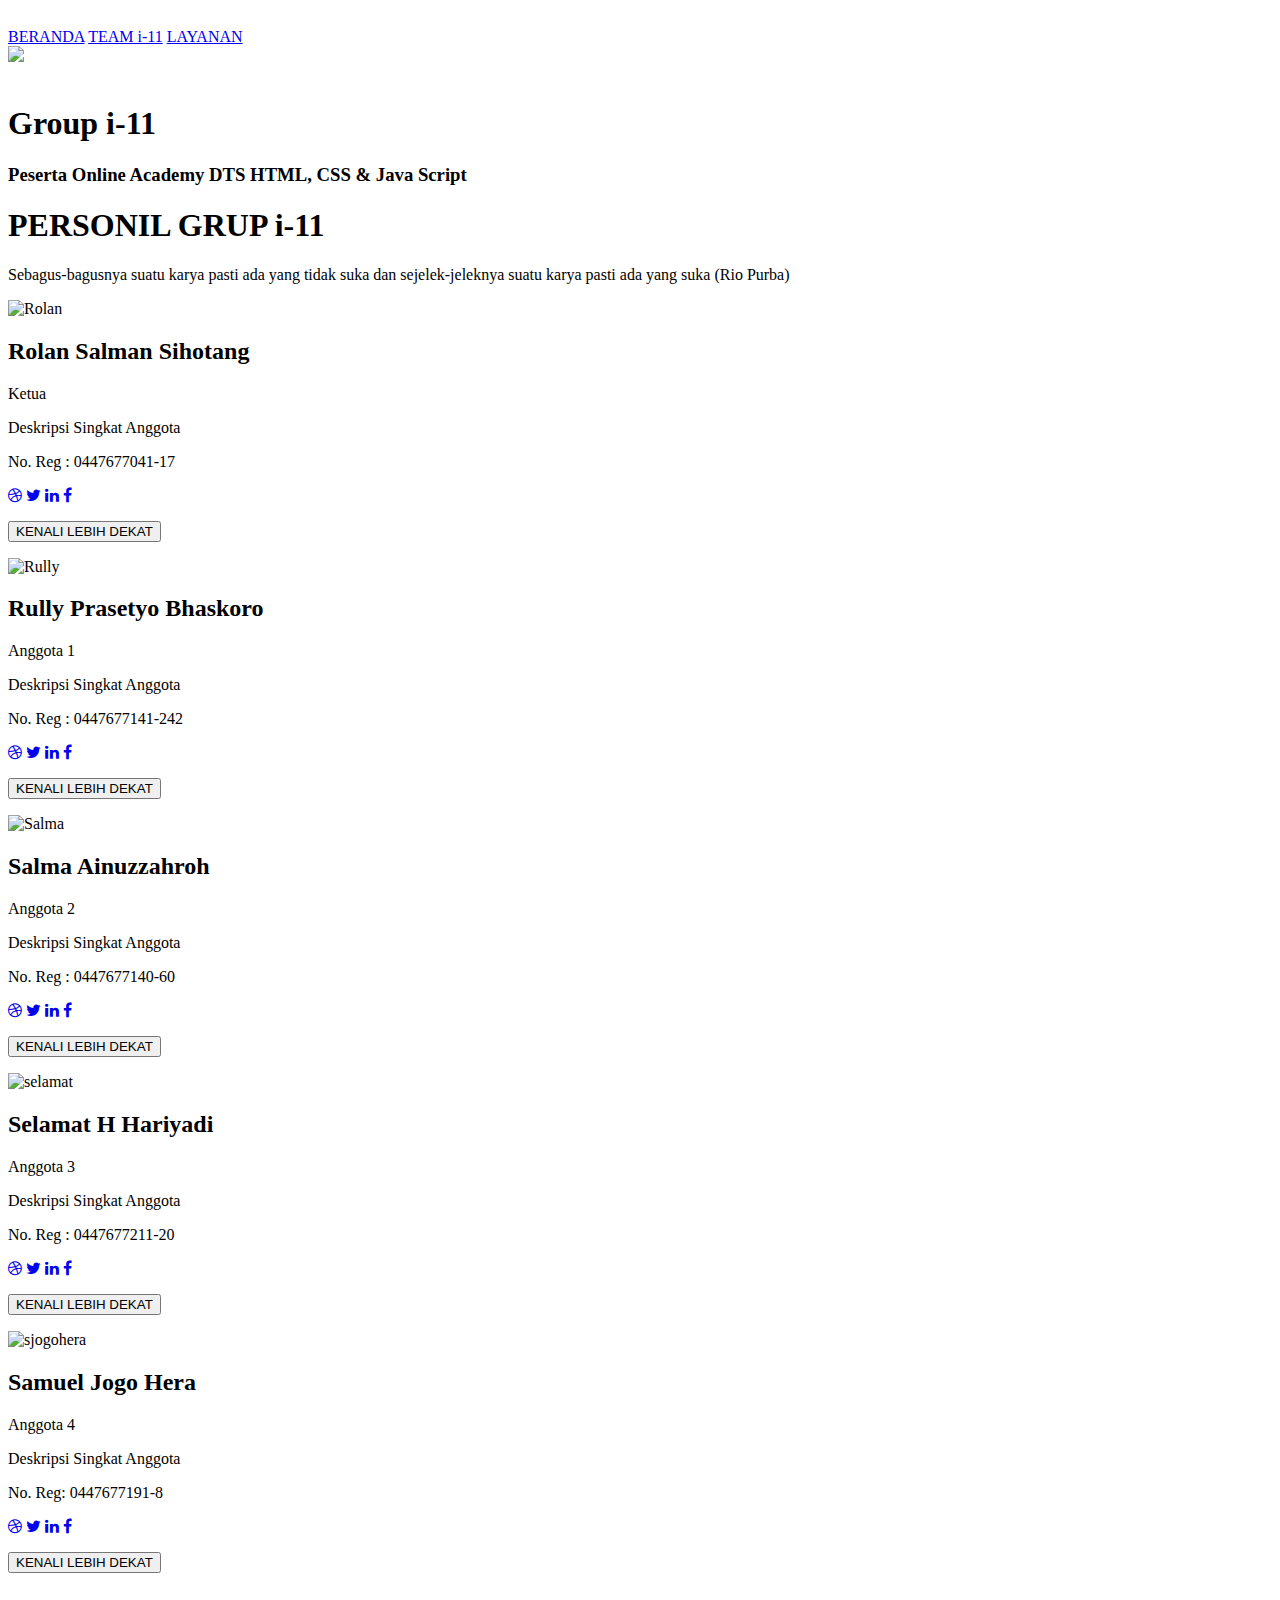
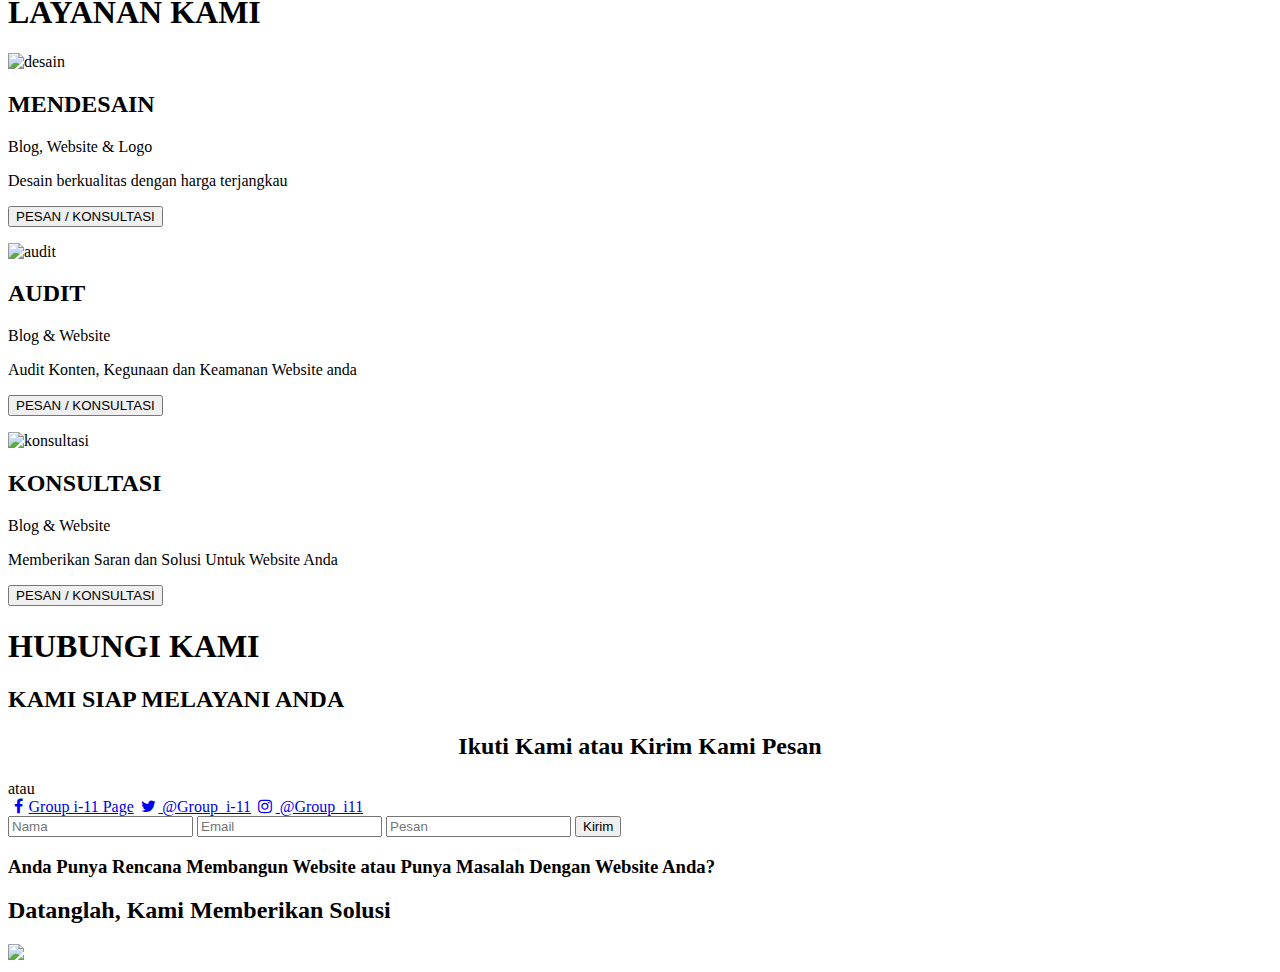
==== index.html @ afc8da87 "Create index.html" ====
<!DOCTYPE html>
<html>
<head>
	<meta charset="utf-8">
  <title>Project i-11</title>
  <meta name="viewport" content="width=device-width, initial-scale=1">
  <link rel="stylesheet" href="https://cdnjs.cloudflare.com/ajax/libs/font-awesome/4.7.0/css/font-awesome.min.css">
  <link href="https://maxcdn.bootstrapcdn.com/font-awesome/4.7.0/css/font-awesome.min.css" rel="stylesheet" integrity="sha384-wvfXpqpZZVQGK6TAh5PVlGOfQNHSoD2xbE+QkPxCAFlNEevoEH3Sl0sibVcOQVnN" crossorigin="anonymous">
  <link rel="stylesheet" type="text/css" href="mystyle.css">
  <link rel="stylesheet" type="text/css" href="responsive.css">
  <link rel="shortcut icon" href="favicon.ico" >
  <!-- PROJECT GROUP i-11 by Sjogohera -->
</head>
<body>
	<!-- MENU NAVIGASI ATAS -->
	<div id="navbar">
		<img class="logo"><img src="img/logo.png" style="width:90px; margin-left:-90px;background-color: #7CC188"">
			<div id="navbar-right">
				<a class="active" href="index.html">BERANDA</a>
				<a href="about.html">TEAM i-11</a>
				<a href="#messages">LAYANAN</a>
				</div>
	</div>
	<!-- Slideshow -->
	<div class="slideshow-container">
	
		<div class="mySlides fade">
		<img src="img/gambar1.jpg" style="width:100%">
		</div>
	
		<div class="mySlides fade">
		<img src="img/gambar2.jpg" style="width:100%">
		</div>
	
		<div class="mySlides fade">
		<img src="img/gambar3.jpg" style="width:100%">
		</div>
	</div>
	<br>
	<div style="text-align:center">
	<span class="dot"></span> 
	<span class="dot"></span> 
	<span class="dot"></span> 
	</div>
	<!-- SAPAAN -->
	<div class="container">
		<div class="content">
			<h1>Group i-11</h1>
			<h3>Peserta Online Academy DTS HTML, CSS & Java Script</h3>
			</div>
	</div>
	<!-- KOLOM PERSONIL GROUP i-11 A -->
	<div class="message">
		<h1>PERSONIL GRUP i-11</h1>
		<p>Sebagus-bagusnya suatu karya pasti ada yang tidak suka dan sejelek-jeleknya suatu karya pasti ada yang suka (Rio Purba)</p>
	</div>
<div class="row">
  <div class="column">
    <div class="card">
      <img src="img/gbr1.jpg" alt="Rolan" style="width:100%">
      <div class="container">
        <h2>Rolan Salman Sihotang</h2>
        <p class="title">Ketua</p>
        <p>Deskripsi Singkat Anggota</p>
        <p>No. Reg : 0447677041-17</p>
		<a href="#"><i class="fa fa-dribbble"></i></a> 
		<a href="#"><i class="fa fa-twitter"></i></a>  
		<a href="#"><i class="fa fa-linkedin"></i></a>  
		<a href="#"><i class="fa fa-facebook"></i></a> 
        <p><button class="button" href="about.html">KENALI LEBIH DEKAT</button></p>
      </div>
    </div>
  </div>

  <div class="column">
    <div class="card">
      <img src="img/gbr1.jpg" alt="Rully" style="width:100%">
      <div class="container">
        <h2>Rully Prasetyo Bhaskoro</h2>
        <p class="title">Anggota 1</p>
        <p>Deskripsi Singkat Anggota</p>
        <p>No. Reg : 0447677141-242</p>
		<a href="#"><i class="fa fa-dribbble"></i></a> 
		<a href="#"><i class="fa fa-twitter"></i></a>  
		<a href="#"><i class="fa fa-linkedin"></i></a>  
		<a href="#"><i class="fa fa-facebook"></i></a>
        <p><button class="button" href="about.html">KENALI LEBIH DEKAT</button></p>
      </div>
    </div>
  </div>
  
  <div class="column">
    <div class="card">
      <img src="img/gbr1.jpg" alt="Salma" style="width:100%">
      <div class="container">
        <h2>Salma Ainuzzahroh</h2>
        <p class="title">Anggota 2</p>
        <p>Deskripsi Singkat Anggota</p>
        <p>No. Reg : 0447677140-60</p>
		<a href="#"><i class="fa fa-dribbble"></i></a> 
		<a href="#"><i class="fa fa-twitter"></i></a>  
		<a href="#"><i class="fa fa-linkedin"></i></a>  
		<a href="#"><i class="fa fa-facebook"></i></a>
        <p><button class="button">KENALI LEBIH DEKAT</button></p>
      </div>
    </div>
  </div>
  
  <div class="column">
    <div class="card">
      <img src="img/gbr1.jpg" alt="selamat" style="width:100%">
      <div class="container">
        <h2>Selamat H Hariyadi</h2>
        <p class="title">Anggota 3</p>
        <p>Deskripsi Singkat Anggota</p>
        <p>No. Reg : 0447677211-20</p>
		<a href="#"><i class="fa fa-dribbble"></i></a> 
		<a href="#"><i class="fa fa-twitter"></i></a>  
		<a href="#"><i class="fa fa-linkedin"></i></a>  
		<a href="#"><i class="fa fa-facebook"></i></a>
        <p><button class="button">KENALI LEBIH DEKAT</button></p>
      </div>
    </div>
  </div>
  
  <div class="column">
    <div class="card">
      <img src="img/gbr1.jpg" alt="sjogohera" style="width:100%">
      <div class="container">
        <h2>Samuel Jogo Hera</h2>
        <p class="title">Anggota 4</p>
        <p>Deskripsi Singkat Anggota</p>
        <p>No. Reg: 0447677191-8</p>
		<a href="#"><i class="fa fa-dribbble"></i></a> 
		<a href="#"><i class="fa fa-twitter"></i></a>  
		<a href="#"><i class="fa fa-linkedin"></i></a>  
		<a href="#"><i class="fa fa-facebook"></i></a>
        <p><button class="button">KENALI LEBIH DEKAT</button></p>
      </div>
    </div>
  </div>
</div>
	
	<!-- LAYANAN -->
	<div class="messages">
		<h1>LAYANAN KAMI</h1>
	</div>
	<div class="rows">
		<div class="columns">
			<div class="cards">
				<img src="img/lyn1.jpg" alt="desain" style="width:100%">
				<!-- gambar diunduh dari www.freepik.com/free-vector/programmer-working-with-php_5480316.html -->
				<div class="containers">
					<h2>MENDESAIN</h2>
					<p class="title">Blog, Website & Logo</p>
					<p>Desain berkualitas dengan harga terjangkau</p>
					<p><button class="buttons">PESAN / KONSULTASI</button></p>
					</div>
			</div>
		</div>
		
		<div class="columns">
			<div class="cards">
				<img src="img/lyn2.jpg" alt="audit" style="width:100%">
				<!-- gambar diunduh dari www.freepik.com/free-vector/flat-computer-engineering-concept_4457733.htm#page=1&query=computer&position=5 -->
				<div class="containers">
					<h2>AUDIT</h2>
					<p class="title">Blog & Website</p>
					<p>Audit Konten, Kegunaan dan Keamanan Website anda</p>
					<p><button class="buttons">PESAN / KONSULTASI</button></p>
					</div>
			</div>
		</div>
		
		<div class="columns">
			<div class="cards">
				<img src="img/lyn3.jpg" alt="konsultasi" style="width:100%">
				<!-- gambar diunduh dari www.freepik.com/free-vector/telecommuting-concept_7611284.htm -->
				<div class="containers">
					<h2>KONSULTASI</h2>
					<p class="title">Blog & Website</p>
					<p>Memberikan Saran dan Solusi Untuk Website Anda</p>
					<p><button class="buttons">PESAN / KONSULTASI</button></p>
					</div>
			</div>
		</div>
	</div>
	<!-- FORMULIR -->
	<div class="katapembuka">
		<h1>HUBUNGI KAMI</h2>
		<h2>KAMI SIAP MELAYANI ANDA</h2>
	</div>
	<div class="container">
		<form action="/action_page.php">
			<div class="row">
				<h2 style="text-align:center">Ikuti Kami atau Kirim Kami Pesan</h2>
			<div class="vl">
				<span class="vl-innertext">atau</span>
			</div>

      <div class="col">
        <a href="#" class="fb btn">
          <i class="fa fa-facebook fa-fw"></i>Group i-11 Page</a>
			<a href="#" class="twitter btn">
			<i class="fa fa-twitter fa-fw"></i> @Group_i-11</a>
			<a href="#" class="instagram btn"><i class="fa fa-instagram fa-fw"></i> @Group_i11</a>
      </div>

      <div class="col">
        <input type="text" name="username" placeholder="Nama" required>
		<input type="text" name="email" placeholder="Email" required>
		<input type="text" name="pesan" placeholder="Pesan" required>
        <input type="submit" value="Kirim">
      </div>
      
    </div>
		</form>
	</div>
	<!-- FOOTER -->
    <footer>
	<div class="message-wrapper">
      <div class="containerbw">
        <div class="headingbw">
          <h3>Anda Punya Rencana Membangun Website atau Punya Masalah Dengan Website Anda?</h3>
          <h2>Datanglah, Kami Memberikan Solusi</h2>
        </div>
      </div>
    </div>
      <div class="containerbw">
        <img src="img/logo.png">
      </div>
	</footer>
<!-- SCRIPT SLIDE SHOW -->
	<script>
	var slideIndex = 0;
	showSlides();

	function showSlides() {
	var i;
	var slides = document.getElementsByClassName("mySlides");
	var dots = document.getElementsByClassName("dot");
	for (i = 0; i < slides.length; i++) {
    slides[i].style.display = "none";  
	}
	slideIndex++;
	if (slideIndex > slides.length) {slideIndex = 1}    
	for (i = 0; i < dots.length; i++) {
    dots[i].className = dots[i].className.replace(" active", "");
	}
	slides[slideIndex-1].style.display = "block";  
	dots[slideIndex-1].className += " active";
	setTimeout(showSlides, 2000); // Change image every 2 seconds
	}
</script>
<!-- SCRIPT NAVBAR -->
</body>
</html>
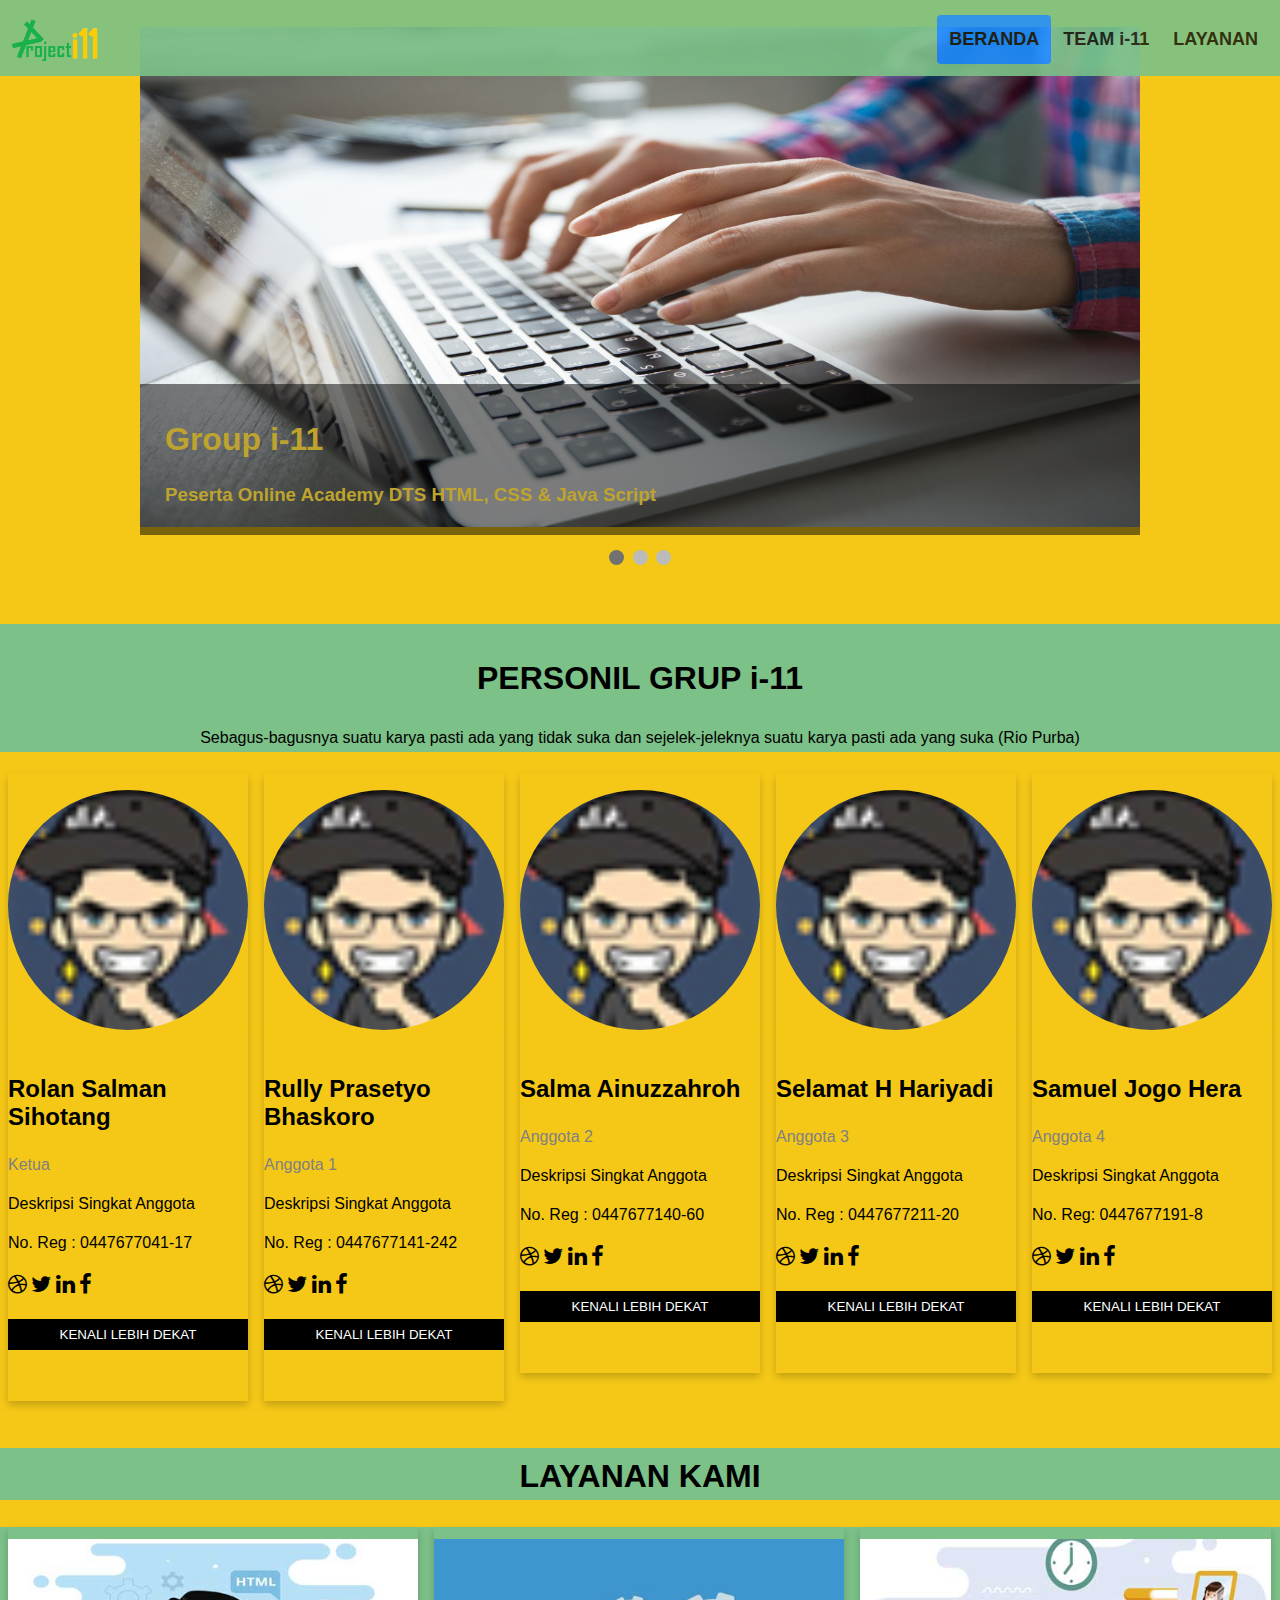
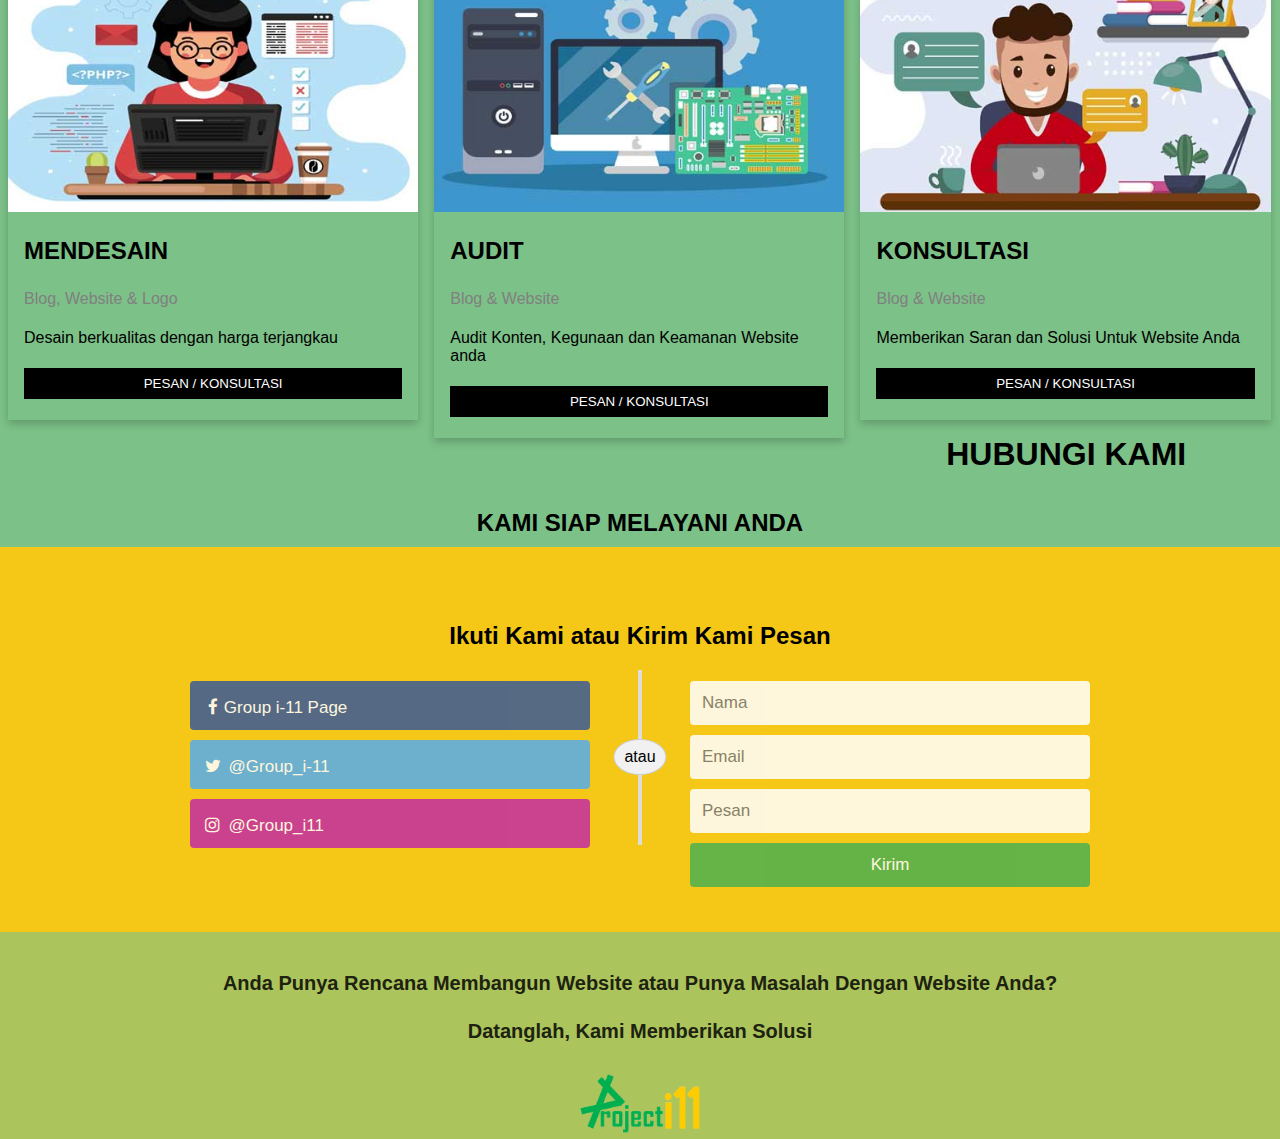
==== commit 6dab0e58: "Update index.html" ====
--- a/index.html
+++ b/index.html
@@ -6,7 +6,7 @@
   <meta name="viewport" content="width=device-width, initial-scale=1">
   <link rel="stylesheet" href="https://cdnjs.cloudflare.com/ajax/libs/font-awesome/4.7.0/css/font-awesome.min.css">
   <link href="https://maxcdn.bootstrapcdn.com/font-awesome/4.7.0/css/font-awesome.min.css" rel="stylesheet" integrity="sha384-wvfXpqpZZVQGK6TAh5PVlGOfQNHSoD2xbE+QkPxCAFlNEevoEH3Sl0sibVcOQVnN" crossorigin="anonymous">
-  <link rel="stylesheet" type="text/css" href="mystyle.css">
+  <link rel="stylesheet" type="text/css" href="stylesheet.css">
   <link rel="stylesheet" type="text/css" href="responsive.css">
   <link rel="shortcut icon" href="favicon.ico" >
   <!-- PROJECT GROUP i-11 by Sjogohera -->
--- a/stylesheet.css
+++ b/stylesheet.css
@@ -0,0 +1,585 @@
+/* NAVBAR */
+* {box-sizing: border-box;}
+
+body { 
+  margin: 0;
+  font-family: Arial, Helvetica, sans-serif;
+  background-color: #F5C817;
+}
+
+#navbar {
+  overflow: hidden;
+  background-color: #7CC188;
+  padding: 10px 10px;
+  transition: 0.4s;
+  position: fixed;
+  width: 100%;
+  top: 0;
+  z-index: 99;
+  opacity: 0.9;
+}
+
+#navbar a {
+  float: left;
+  color: #1E2210;
+  text-align: center;
+  padding: 12px;
+  text-decoration: none;
+  font-size: 18px; 
+  line-height: 25px;
+  border-radius: 4px;
+  font-weight: bold;
+}
+
+img {
+  width: 90px;
+  margin-top: 2px;
+}
+
+#navbar a:hover {
+  background-color: #ddd;
+  color: black;
+}
+
+#navbar a.active {
+  background-color: dodgerblue;
+  color: #1E210;
+}
+
+#navbar-right {
+  float: right;
+}
+
+@media screen and (max-width: 580px) {
+  #navbar {
+    padding: 20px 10px !important;
+  }
+  #navbar a {
+    float: none;
+    display: block;
+    text-align: left;
+  }
+  #navbar-right {
+    float: none;
+  }
+}
+
+/* SLIDE SHOW */
+* {box-sizing: border-box;}
+body {font-family: Verdana, sans-serif;}
+
+.mySlides {display: none;}
+img {vertical-align: middle;}
+
+/* Slideshow container */
+.slideshow-container {
+  max-width: 1000px;
+  position: relative;
+  margin: auto;
+}
+
+/* The dots/bullets/indicators */
+.dot {
+  height: 15px;
+  width: 15px;
+  margin: 0 2px;
+  background-color: #bbb;
+  border-radius: 50%;
+  display: inline-block;
+  transition: background-color 0.6s ease;
+}
+
+.active {
+  background-color: #717171;
+}
+
+/* Fading animation */
+.fade {
+  -webkit-animation-name: fade;
+  -webkit-animation-duration: 1.5s;
+  animation-name: fade;
+  animation-duration: 1.5s;
+}
+
+@-webkit-keyframes fade {
+  from {opacity: .4} 
+  to {opacity: 1}
+}
+
+@keyframes fade {
+  from {opacity: .4} 
+  to {opacity: 1}
+}
+
+/* On smaller screens, decrease text size */
+@media only screen and (max-width: 300px) {
+  .text {font-size: 11px}
+}
+
+/* TULISAN DI ATAS GAMBAR */
+.container {
+  position: relative;
+  max-width: 1000px; /* Maximum width */
+  margin: 0 auto; /* Center it */
+}
+
+.container .content {
+  position: absolute; /* Position the background text */
+  bottom: 89px; /* At the bottom. Use top:0 to append it to the top */
+  background: rgb(0, 0, 0); /* Fallback color */
+  background: rgba(0, 0, 0, 0.5); /* Black background with 0.5 opacity */
+  color: #BEA42E; /* Grey text */
+  width: 100%; /* Full width */
+  padding: 10px 25px;
+}
+
+/* KARTU A*/
+html {
+  box-sizing: border-box;
+}
+
+.card img {
+	border-radius: 90%;
+	padding-top: 10px;
+	background-color: #F5C817;
+}
+
+*, *:before, *:after {
+  box-sizing: inherit;
+  padding-top: 5px;
+}
+
+a {
+  text-decoration: none;
+  font-size: 22px;
+  color: black;
+}
+
+.column {
+  float: left;
+  width: 20%;
+  margin-bottom: 16px;
+  padding: 0 8px;
+  background-color: #F5C817;
+}
+
+@media screen and (max-width: 650px) {
+.column {
+    width: 100%;
+    display: block;
+  }
+}
+
+.card {
+  box-shadow: 0 4px 8px 0 rgba(0, 0, 0, 0.2);
+}
+
+.container {
+  padding: 0 16px;
+}
+
+.container::after, .row::after {
+  content: "";
+  clear: both;
+  display: table;
+}
+
+.title {
+  color: grey;
+}
+
+.button {
+  border: none;
+  outline: 0;
+  display: inline-block;
+  padding: 8px;
+  color: white;
+  background-color: #000;
+  text-align: center;
+  cursor: pointer;
+  width: 100%;
+}
+
+.button:hover {
+  background-color: #555;
+}
+
+.message {
+	background-color:#7CC188;
+}
+.message h1 {
+	text-align: center;
+	background-color:#7CC188;
+	padding-top: 10px;
+	padding-bottom: 5px;
+}
+
+.message p {
+	text-align: center;
+	padding-bottom: 5px;
+}
+
+/* LAYANAN*/
+html {
+  box-sizing: border-box;
+}
+
+*, *:before, *:after {
+  box-sizing: inherit;
+}
+
+.columns {
+  float: left;
+  width: 33.3%;
+  margin-bottom: 16px;
+  padding: 0 8px;
+}
+
+@media screen and (max-width: 650px) {
+  .columns {
+    width: 100%;
+    display: block;
+  }
+}
+
+.cards {
+  box-shadow: 0 4px 8px 0 rgba(0, 0, 0, 0.2);
+}
+
+.containers {
+  padding: 0 16px;
+}
+
+.containers::after, .row::after {
+  content: "";
+  clear: both;
+  display: table;
+}
+
+.titles {
+  color: grey;
+}
+
+.buttons {
+  border: none;
+  outline: 0;
+  display: inline-block;
+  padding: 8px;
+  color: white;
+  background-color: #000;
+  text-align: center;
+  cursor: pointer;
+  width: 100%;
+}
+
+.buttons:hover {
+  background-color: #555;
+}
+
+/* LAYANAN*/
+body {
+  font-family: Arial, Helvetica, sans-serif;
+}
+
+* {
+  box-sizing: border-box;
+}
+
+/* style the container */
+.container {
+  position: relative;
+  border-radius: 5px;
+  background-color: #f2f2f2;
+  padding: 20px 0 30px 0;
+} 
+
+/* style inputs and link buttons */
+input,
+.btn {
+  width: 100%;
+  padding: 12px;
+  border: none;
+  border-radius: 4px;
+  margin: 5px 0;
+  opacity: 0.85;
+  display: inline-block;
+  font-size: 17px;
+  line-height: 20px;
+  text-decoration: none; /* remove underline from anchors */
+}
+
+input:hover,
+.btn:hover {
+  opacity: 1;
+}
+
+/* add appropriate colors to fb, twitter and google buttons */
+.fb {
+  background-color: #3b5998;
+  color: white;
+}
+
+.twitter {
+  background-color: #1da1f2;
+  color: white;
+}
+
+.instagram {
+  background-color: #c32aa3;
+  color: white;
+}
+
+
+.discord {
+	background-color: #7289da;
+	color: white;
+}
+
+/* style the submit button */
+input[type=submit] {
+  background-color: #4CAF50;
+  color: white;
+  cursor: pointer;
+}
+
+input[type=submit]:hover {
+  background-color: #45a049;
+}
+
+/* Two-column layout */
+.col {
+  float: left;
+  width: 50%;
+  margin: auto;
+  padding: 0 50px;
+  margin-top: 6px;
+}
+
+/* Clear floats after the columns */
+.row:after {
+  content: "";
+  display: table;
+  clear: both;
+}
+
+/* vertical line */
+.vl {
+  position: absolute;
+  left: 50%;
+  transform: translate(-50%);
+  border: 2px solid #ddd;
+  height: 175px;
+}
+
+/* text inside the vertical line */
+.vl-innertext {
+  position: absolute;
+  top: 50%;
+  transform: translate(-50%, -50%);
+  background-color: #f1f1f1;
+  border: 1px solid #ccc;
+  border-radius: 50%;
+  padding: 8px 10px;
+}
+
+/* hide some text on medium and large screens */
+.hide-md-lg {
+  display: none;
+}
+
+/* bottom container */
+.bottom-container {
+  text-align: center;
+  background-color: #666;
+  border-radius: 0px 0px 4px 4px;
+}
+
+/* Responsive layout - when the screen is less than 650px wide, make the two columns stack on top of each other instead of next to each other */
+@media screen and (max-width: 650px) {
+  .col {
+    width: 100%;
+    margin-top: 0;
+  }
+  /* hide the vertical line */
+  .vl {
+    display: none;
+  }
+  /* show the hidden text on small screens */
+  .hide-md-lg {
+    display: block;
+    text-align: center;
+  }
+}
+
+.messages h1 {
+	text-align: center;
+	background-color:#7CC188;
+	padding-top: 10px;
+	padding-bottom: 5px;
+}
+/* FORMULIR*/
+
+.katapembuka {
+	background-color:#7CC188;
+}
+.katapembuka h1 {
+	text-align: center;
+	background-color:#7CC188;
+	padding-top: 2px;
+	padding-bottom: 10px;
+	margin-top: 10px
+}
+
+.katapembuka h2 {
+	text-align: center;
+	padding-bottom: 10px;
+}
+
+body {
+  font-family: Arial, Helvetica, sans-serif;
+}
+
+* {
+  box-sizing: border-box;
+}
+
+/* style the container */
+.container {
+  position: relative;
+  border-radius: 5px;
+  background-color: #F5C817;
+  padding: 20px 0 30px 0;
+} 
+
+/* style inputs and link buttons */
+input,
+.btn {
+  width: 100%;
+  padding: 12px;
+  border: none;
+  border-radius: 4px;
+  margin: 5px 0;
+  opacity: 0.85;
+  display: inline-block;
+  font-size: 17px;
+  line-height: 20px;
+  text-decoration: none; /* remove underline from anchors */
+}
+
+input:hover,
+.btn:hover {
+  opacity: 1;
+}
+
+/* add appropriate colors to fb, twitter and google buttons */
+.fb {
+  background-color: #3B5998;
+  color: white;
+}
+
+.twitter {
+  background-color: #55ACEE;
+  color: white;
+}
+
+.google {
+  background-color: #dd4b39;
+  color: white;
+}
+
+/* style the submit button */
+input[type=submit] {
+  background-color: #4CAF50;
+  color: white;
+  cursor: pointer;
+}
+
+input[type=submit]:hover {
+  background-color: #45a049;
+}
+
+/* Two-column layout */
+.col {
+  float: left;
+  width: 50%;
+  margin: auto;
+  padding: 0 50px;
+  margin-top: 6px;
+}
+
+/* Clear floats after the columns */
+.row:after {
+  content: "";
+  display: table;
+  clear: both;
+}
+
+/* vertical line */
+.vl {
+  position: absolute;
+  left: 50%;
+  transform: translate(-50%);
+  border: 2px solid #ddd;
+  height: 175px;
+}
+
+/* text inside the vertical line */
+.vl-innertext {
+  position: absolute;
+  top: 50%;
+  transform: translate(-50%, -50%);
+  background-color: #f1f1f1;
+  border: 1px solid #ccc;
+  border-radius: 50%;
+  padding: 8px 10px;
+}
+
+/* hide some text on medium and large screens */
+.hide-md-lg {
+  display: none;
+}
+
+/* Responsive layout - when the screen is less than 650px wide, make the two columns stack on top of each other instead of next to each other */
+@media screen and (max-width: 650px) {
+  .col {
+    width: 100%;
+    margin-top: 0;
+  }
+  /* hide the vertical line */
+  .vl {
+    display: none;
+  }
+  /* show the hidden text on small screens */
+  .hide-md-lg {
+    display: block;
+    text-align: center;
+  }
+}
+
+
+/* FOOTER */
+footer img {
+  width: 125px;
+}
+
+footer h2 {
+  color: #1E2210;
+  font-size: 20px;
+  text-align: center;
+  font-weight: bold;
+}
+
+footer h3 {
+  color: #1E2210;
+  font-size: 20px;
+  text-align: center;
+  font-weight: bold;
+}
+
+footer {
+  padding-top: 0px;
+  padding-bottom: 0px;
+  text-align: center;
+  background-color: #ABC45C;
+}
+
